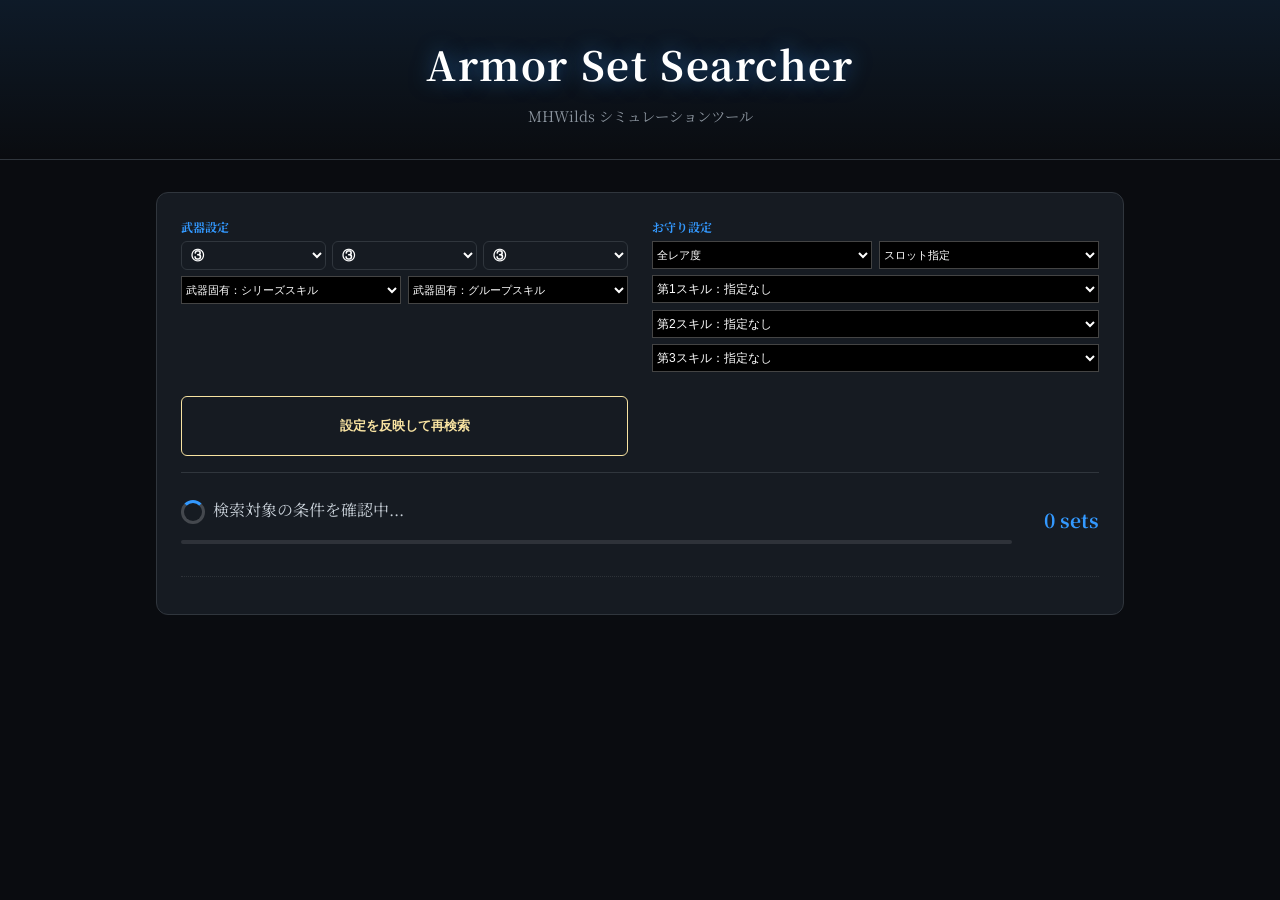
==== asst.html @ 62e62c0d "スクリール設定済" ====
<!DOCTYPE html>
<html lang="ja">
<head>
    <meta charset="UTF-8">
    <meta name="viewport" content="width=device-width, initial-scale=1.0">
    <title>防具セット検索 (ASST) | MHWilds</title>
    <link rel="preconnect" href="https://fonts.googleapis.com">
    <link rel="preconnect" href="https://fonts.gstatic.com" crossorigin>
    <link href="https://fonts.googleapis.com/css2?family=Outfit:wght@300;400;600;700&family=Noto+Serif+JP:wght@400;700&display=swap" rel="stylesheet">
    <style>
        :root {
            --color-bg: #0a0c10;
            --color-surface: #161b22;
            --color-border: #30363d;
            --color-primary: #3399ff;
            --color-secondary: #0066cc;
            --color-text: #c9d1d9;
            --color-text-muted: #8b949e;
            --color-accent: #f8e3a1; /* Gold for premium feel */
            --font-main: 'Outfit', sans-serif;
            --font-serif: 'Noto Serif JP', serif;
        }

        * {
            box-sizing: border-box;
            margin: 0;
            padding: 0;
        }

        body {
            background-color: var(--color-bg);
            color: var(--color-text);
            font-family: var(--font-serif);
            line-height: 1.6;
            overflow-x: hidden;
            font-variant-numeric: tabular-nums;
        }

        header {
            padding: 2rem;
            text-align: center;
            background: linear-gradient(180deg, rgba(51, 153, 255, 0.1) 0%, transparent 100%);
            border-bottom: 1px solid var(--color-border);
        }

        h1 {
            font-family: var(--font-serif);
            font-size: 2.5rem;
            letter-spacing: 0.1rem;
            color: #fff;
            text-shadow: 0 0 20px rgba(51, 153, 255, 0.5);
        }

        .container {
            max-width: 1000px;
            margin: 2rem auto;
            padding: 0 1rem;
        }

        .search-status {
            background: var(--color-surface);
            padding: 1.5rem;
            border-radius: 12px;
            border: 1px solid var(--color-border);
            margin-bottom: 2rem;
            display: flex;
            justify-content: space-between;
            align-items: center;
        }

        .status-info {
            flex: 1;
        }

        .progress-bar-container {
            width: 100%;
            height: 4px;
            background: rgba(255, 255, 255, 0.1);
            border-radius: 2px;
            margin-top: 1rem;
            overflow: hidden;
        }

        #progress-bar {
            width: 0%;
            height: 100%;
            background: var(--color-primary);
            transition: width 0.3s ease;
        }

        .results-grid {
            display: grid;
            gap: 1.5rem;
        }

        .result-card {
            background: var(--color-surface);
            border: 1px solid var(--color-border);
            border-radius: 12px;
            overflow: hidden;
            transition: transform 0.2s ease, box-shadow 0.2s ease;
        }

        .result-card:hover {
            transform: translateY(-4px);
            box-shadow: 0 10px 30px rgba(0, 0, 0, 0.5);
            border-color: var(--color-primary);
        }

        .result-header {
            padding: 1rem 1.5rem;
            background: rgba(51, 153, 255, 0.1);
            border-bottom: 1px solid var(--color-border);
            display: flex;
            justify-content: space-between;
            align-items: center;
        }

        .defense-info {
            font-size: 0.8rem;
            color: var(--color-text-muted);
        }

        .result-body {
            padding: 1.5rem;
            display: grid;
            grid-template-columns: 1fr 1fr;
            gap: 1.5rem;
        }

        @media (max-width: 768px) {
            .result-body {
                grid-template-columns: 1fr;
            }
        }

        .armor-list {
            list-style: none;
        }

        .armor-item {
            display: flex;
            justify-content: space-between;
            margin-bottom: 0.5rem;
            font-size: 0.9rem;
        }

        .armor-part {
            color: var(--color-primary);
            font-weight: 600;
            width: 60px;
        }

        .armor-name {
            flex: 1;
            color: #fff;
        }

        .decoration-list {
            font-size: 0.8rem;
            color: var(--color-text-muted);
            margin-top: 0.2rem;
            padding-left: 60px;
        }

        .skill-summary {
            background: rgba(0, 0, 0, 0.2);
            padding: 1rem;
            border-radius: 8px;
        }

        .skill-item {
            display: flex;
            justify-content: space-between;
            margin-bottom: 0.3rem;
            font-size: 0.85rem;
        }

        .skill-name {
            color: var(--color-text);
        }

        .skill-level {
            color: var(--color-accent);
            font-weight: bold;
        }

        .btn {
            background: var(--color-secondary);
            color: #fff;
            border: none;
            padding: 0.6rem 1.2rem;
            border-radius: 6px;
            font-weight: bold;
            cursor: pointer;
            transition: background 0.2s;
        }

        .btn:hover {
            background: var(--color-primary);
        }

        .loader {
            width: 24px;
            height: 24px;
            border: 3px solid rgba(255, 255, 255, 0.2);
            border-top: 3px solid var(--color-primary);
            border-radius: 50%;
            animation: spin 1s linear infinite;
            display: inline-block;
            vertical-align: middle;
            margin-right: 0.5rem;
        }

        @keyframes spin {
            0% { transform: rotate(0deg); }
            100% { transform: rotate(360deg); }
        }

        .deco-label {
            background: rgba(255, 255, 255, 0.05);
            border: 1px solid rgba(255, 255, 255, 0.1);
            color: var(--color-accent);
            padding: 1px 6px;
            border-radius: 3px;
            font-size: 0.75rem;
            margin-right: 0.3rem;
            display: inline-block;
            margin-top: 0.1rem;
        }

        .empty-state {
            text-align: center;
            padding: 4rem;
            color: var(--color-text-muted);
        }
    </style>
</head>
<body>
    <header>
        <h1>Armor Set Searcher</h1>
        <p style="color: var(--color-text-muted); font-size: 0.9rem; margin-top: 0.5rem;">MHWilds シミュレーションツール</p>
    </header>

    <div class="container">
        <div class="search-status" style="flex-direction: column; align-items: stretch; gap: 1rem;">
            <div style="display: grid; grid-template-columns: repeat(auto-fit, minmax(300px, 1fr)); gap: 1.5rem; margin-bottom: 0.5rem; padding-bottom: 1rem; border-bottom: 1px solid var(--color-border);">
                <!-- Weapon Settings -->
                <div class="input-group">
                    <label style="font-size: 0.75rem; color: var(--color-primary); font-weight: bold; margin-bottom: 0.3rem; display: block;">武器設定</label>
                    <div style="display: flex; flex-direction: column; gap: 0.4rem;">
                        <div style="display: flex; gap: 0.4rem;">
                            <select id="weapon-slot-1" class="btn" style="flex: 1; padding: 0.3rem; font-size: 0.8rem; background: var(--color-surface); border: 1px solid var(--color-border);"><option value="0">なし</option><option value="1">①</option><option value="2">②</option><option value="3" selected>③</option><option value="4">④</option></select>
                            <select id="weapon-slot-2" class="btn" style="flex: 1; padding: 0.3rem; font-size: 0.8rem; background: var(--color-surface); border: 1px solid var(--color-border);"><option value="0">なし</option><option value="1">①</option><option value="2">②</option><option value="3" selected>③</option><option value="4">④</option></select>
                            <select id="weapon-slot-3" class="btn" style="flex: 1; padding: 0.3rem; font-size: 0.8rem; background: var(--color-surface); border: 1px solid var(--color-border);"><option value="0">なし</option><option value="1">①</option><option value="2">②</option><option value="3" selected>③</option><option value="4">④</option></select>
                        </div>
                        <div style="display: flex; gap: 0.4rem;">
                            <select id="weapon-ss" style="flex: 1; height: 28px; background: #000; color: #fff; border: 1px solid #444; font-size: 0.7rem;"><option value="">武器固有：シリーズスキル</option></select>
                            <select id="weapon-gs" style="flex: 1; height: 28px; background: #000; color: #fff; border: 1px solid #444; font-size: 0.7rem;"><option value="">武器固有：グループスキル</option></select>
                        </div>
                    </div>
                </div>
                <!-- Talisman Settings -->
                <div class="input-group">
                    <label style="font-size: 0.75rem; color: var(--color-primary); font-weight: bold; margin-bottom: 0.3rem; display: block;">お守り設定</label>
                    <div style="display: flex; flex-direction: column; gap: 0.4rem;">
                        <div style="display: flex; gap: 0.4rem;">
                            <select id="talisman-rare" style="flex: 1; height: 28px; background: #000; color: #fff; border: 1px solid #444; font-size: 0.7rem;">
                                <option value="any">全レア度</option>
                                <option value="5">RARE 5</option>
                                <option value="6">RARE 6</option>
                                <option value="7">RARE 7</option>
                                <option value="8">RARE 8</option>
                            </select>
                            <select id="talisman-slot-select" style="flex: 1; height: 28px; background: #000; color: #fff; border: 1px solid #444; font-size: 0.7rem;">
                                <option value="any">スロット指定</option>
                            </select>
                        </div>
                        <select id="talisman-skill-1" style="width: 100%; height: 28px; background: #000; color: #fff; border: 1px solid #444; font-size: 0.75rem;"><option value="any">第1スキル：指定なし</option></select>
                        <select id="talisman-skill-2" style="width: 100%; height: 28px; background: #000; color: #fff; border: 1px solid #444; font-size: 0.75rem;"><option value="any">第2スキル：指定なし</option></select>
                        <select id="talisman-skill-3" style="width: 100%; height: 28px; background: #000; color: #fff; border: 1px solid #444; font-size: 0.75rem;"><option value="any">第3スキル：指定なし</option></select>
                    </div>
                </div>
                <div style="display: flex; align-items: flex-end;">
                    <button id="btn-re-search" class="btn" style="width: 100%; height: 60px; border: 1px solid var(--color-accent); color: var(--color-accent); background: transparent;">設定を反映して再検索</button>
                </div>
            </div>

            <div style="display: flex; justify-content: space-between; align-items: center;">
                <div class="status-info">
                    <div id="status-text"><span class="loader"></span>検索対象の条件を確認中...</div>
                    <div class="progress-bar-container">
                        <div id="progress-bar"></div>
                    </div>
                </div>
                <div id="result-count" style="margin-left: 2rem; font-weight: bold; font-size: 1.2rem; color: var(--color-primary);">
                    0 sets
                </div>
            </div>
            <div id="target-summary" style="margin-top: 1rem; border-top: 1px dotted rgba(255,255,255,0.1); padding-top: 0.8rem; display: flex; flex-wrap: wrap;">
                <!-- スキル一覧がここに表示されます -->
            </div>
        </div>

        <div id="results-container" class="results-grid">
            <!-- 結果がここに動的に生成されます -->
        </div>

        <div id="empty-message" class="empty-state" style="display: none;">
            <p>指定されたスキル構成を満たす組み合わせは見つかりませんでした。</p>
            <p style="font-size: 0.8rem; margin-top: 1rem;">スキルのレベルを下げるか、お守りの条件を緩和して再検索してください。</p>
        </div>
    </div>

    <script type="module" src="js/asst.js"></script>
</body>
</html>
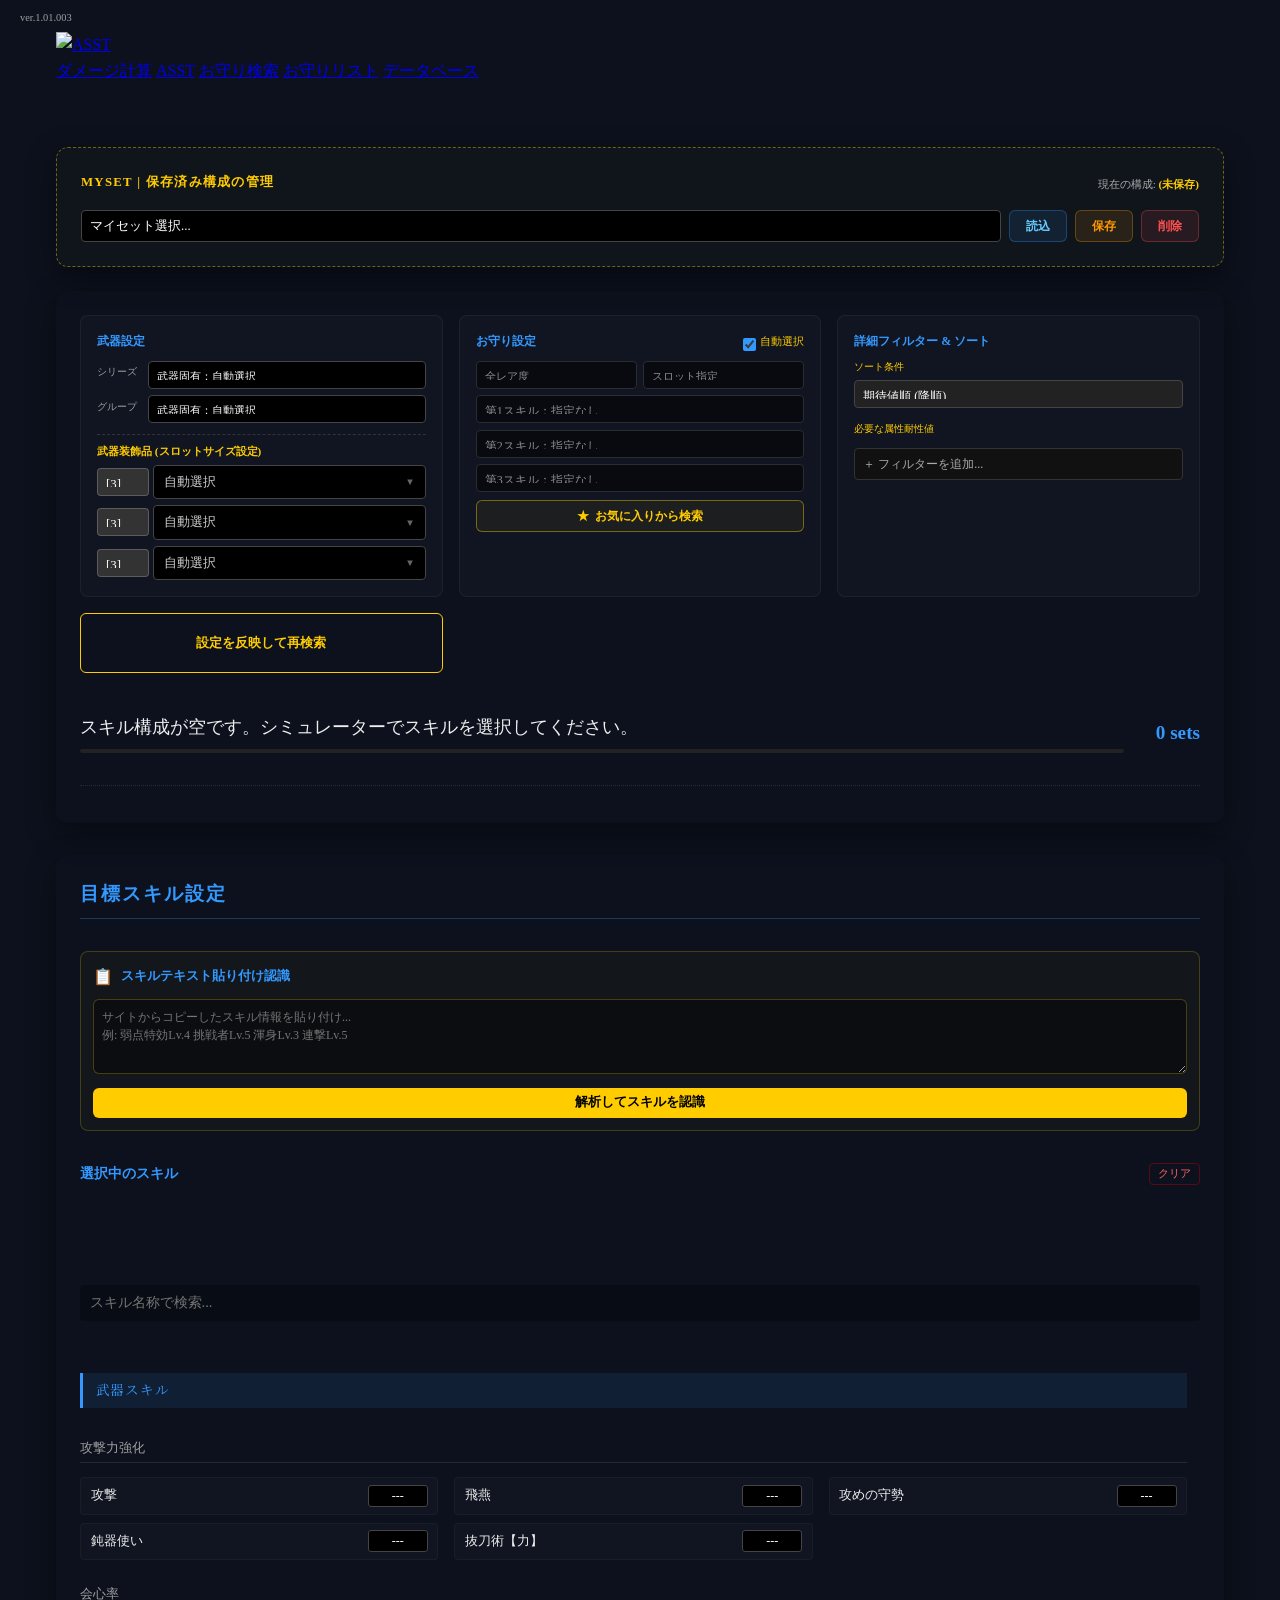
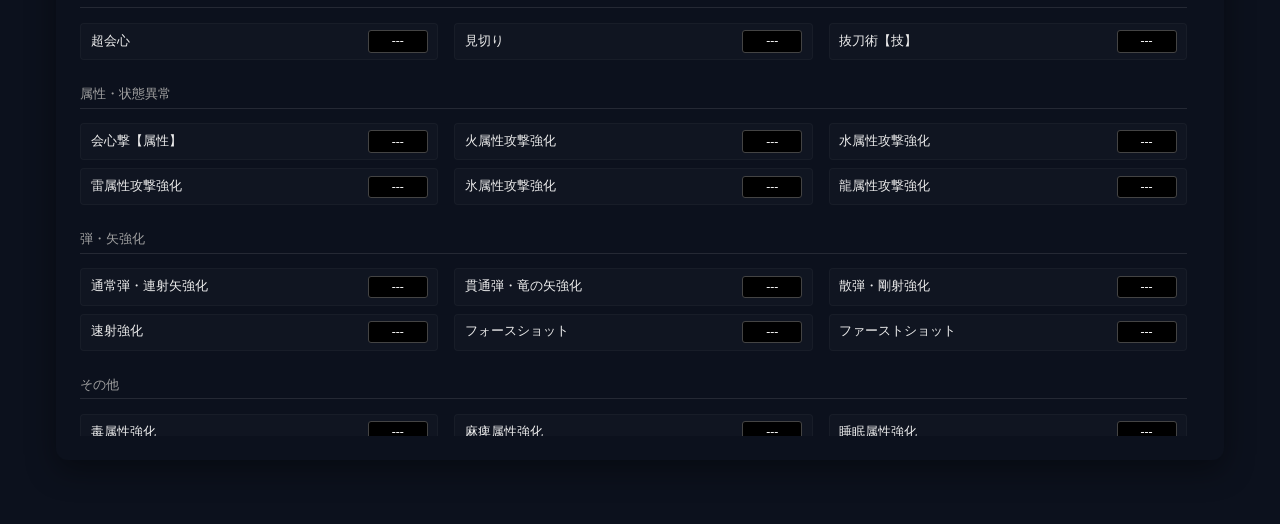
==== commit 835cfc8d: "修正" ====
--- a/asst.html
+++ b/asst.html
@@ -1,60 +1,55 @@
 <!DOCTYPE html>
 <html lang="ja">
+
 <head>
     <meta charset="UTF-8">
     <meta name="viewport" content="width=device-width, initial-scale=1.0">
-    <title>防具セット検索 (ASST) | MHWilds</title>
-    <link rel="preconnect" href="https://fonts.googleapis.com">
-    <link rel="preconnect" href="https://fonts.gstatic.com" crossorigin>
-    <link href="https://fonts.googleapis.com/css2?family=Outfit:wght@300;400;600;700&family=Noto+Serif+JP:wght@400;700&display=swap" rel="stylesheet">
+    <title>ASST | MHWilds Simulation Tool</title>
+    <link rel="icon" href="icon/title.png" type="image/png">
+    <link rel="stylesheet" href="css/style.css">
+    <link rel="stylesheet" href="css/results.css">
     <style>
         :root {
-            --color-bg: #0a0c10;
-            --color-surface: #161b22;
-            --color-border: #30363d;
+            --bg-color: #0c111d;
+            --panel-bg: #141a26;
+            --accent-color: #ffcc00;
+            --text-color: #eee;
+            --text-muted: #aaa;
+            --border-color: #2a3448;
+            --highlight-bg: #1e2636;
+            --skill-lv-color: #ffcc00;
+            --weapon-color: #66ccff;
+            --color-series: #ff9900;
+            --color-group: #00cc88;
+            --font-main: 'Outfit', sans-serif;
+            --font-serif: 'Times New Roman', "MS Mincho", serif;
+
+            /* Legacy vars for compatibility if any */
             --color-primary: #3399ff;
-            --color-secondary: #0066cc;
-            --color-text: #c9d1d9;
-            --color-text-muted: #8b949e;
-            --color-accent: #f8e3a1; /* Gold for premium feel */
-            --font-main: 'Outfit', sans-serif;
-            --font-serif: 'Noto Serif JP', serif;
-        }
+            --color-accent: #ffcc00;
+        }
+
 
         * {
-            box-sizing: border-box;
             margin: 0;
             padding: 0;
+            box-sizing: border-box;
+            font-family: var(--font-serif);
         }
 
         body {
-            background-color: var(--color-bg);
-            color: var(--color-text);
-            font-family: var(--font-serif);
+            background-color: var(--bg-color);
+            color: var(--text-color);
+            font-family: var(--font-main);
             line-height: 1.6;
-            overflow-x: hidden;
-            font-variant-numeric: tabular-nums;
-        }
-
-        header {
-            padding: 2rem;
-            text-align: center;
-            background: linear-gradient(180deg, rgba(51, 153, 255, 0.1) 0%, transparent 100%);
-            border-bottom: 1px solid var(--color-border);
-        }
-
-        h1 {
-            font-family: var(--font-serif);
-            font-size: 2.5rem;
-            letter-spacing: 0.1rem;
-            color: #fff;
-            text-shadow: 0 0 20px rgba(51, 153, 255, 0.5);
-        }
+            -webkit-font-smoothing: antialiased;
+        }
+
 
         .container {
-            max-width: 1000px;
-            margin: 2rem auto;
-            padding: 0 1rem;
+            max-width: 1200px;
+            margin: 0 auto;
+            padding: 2rem 1rem;
         }
 
         .search-status {
@@ -64,20 +59,28 @@
             border: 1px solid var(--color-border);
             margin-bottom: 2rem;
             display: flex;
+            align-items: center;
             justify-content: space-between;
-            align-items: center;
+            box-shadow: 0 10px 30px rgba(0, 0, 0, 0.4);
         }
 
         .status-info {
+            display: flex;
+            flex-direction: column;
+            gap: 0.5rem;
             flex: 1;
+        }
+
+        #status-text {
+            font-size: 1.1rem;
+            font-weight: 500;
         }
 
         .progress-bar-container {
             width: 100%;
             height: 4px;
-            background: rgba(255, 255, 255, 0.1);
+            background: #222;
             border-radius: 2px;
-            margin-top: 1rem;
             overflow: hidden;
         }
 
@@ -86,103 +89,52 @@
             height: 100%;
             background: var(--color-primary);
             transition: width 0.3s ease;
-        }
-
-        .results-grid {
-            display: grid;
-            gap: 1.5rem;
-        }
-
-        .result-card {
-            background: var(--color-surface);
-            border: 1px solid var(--color-border);
-            border-radius: 12px;
-            overflow: hidden;
-            transition: transform 0.2s ease, box-shadow 0.2s ease;
-        }
-
-        .result-card:hover {
-            transform: translateY(-4px);
-            box-shadow: 0 10px 30px rgba(0, 0, 0, 0.5);
-            border-color: var(--color-primary);
-        }
-
-        .result-header {
-            padding: 1rem 1.5rem;
-            background: rgba(51, 153, 255, 0.1);
-            border-bottom: 1px solid var(--color-border);
-            display: flex;
-            justify-content: space-between;
+            box-shadow: 0 0 10px var(--color-primary);
+        }
+
+        .input-group {
+            background: rgba(255, 255, 255, 0.02);
+            padding: 1rem;
+            border-radius: 8px;
+            border: 1px solid rgba(255, 255, 255, 0.05);
+        }
+
+        .slots-stack {
+            display: flex;
+            flex-direction: column;
+            gap: 4px;
+            margin-top: 6px;
+        }
+        .slots-stack .slots-row {
+            display: flex;
             align-items: center;
-        }
-
-        .defense-info {
+            gap: 8px;
+        }
+
+        .stat-val {
+            font-weight: bold;
+            color: #fff;
+            font-variant-numeric: tabular-nums;
+        }
+
+
+        .target-skill-badge {
+            background: rgba(51, 153, 255, 0.15);
+            border: 1px solid rgba(51, 153, 255, 0.3);
+            padding: 2px 8px;
+            border-radius: 4px;
             font-size: 0.8rem;
-            color: var(--color-text-muted);
-        }
-
-        .result-body {
-            padding: 1.5rem;
-            display: grid;
-            grid-template-columns: 1fr 1fr;
-            gap: 1.5rem;
-        }
-
-        @media (max-width: 768px) {
-            .result-body {
-                grid-template-columns: 1fr;
-            }
-        }
-
-        .armor-list {
-            list-style: none;
-        }
-
-        .armor-item {
-            display: flex;
-            justify-content: space-between;
-            margin-bottom: 0.5rem;
-            font-size: 0.9rem;
-        }
-
-        .armor-part {
-            color: var(--color-primary);
-            font-weight: 600;
-            width: 60px;
-        }
-
-        .armor-name {
-            flex: 1;
-            color: #fff;
-        }
-
-        .decoration-list {
-            font-size: 0.8rem;
-            color: var(--color-text-muted);
-            margin-top: 0.2rem;
-            padding-left: 60px;
-        }
-
-        .skill-summary {
+            color: #fff;
+            margin-right: 0.5rem;
+            display: inline-block;
+            margin-bottom: 0.3rem;
+            font-variant-numeric: tabular-nums;
+        }
+
+        .skill-summary-card {
             background: rgba(0, 0, 0, 0.2);
             padding: 1rem;
             border-radius: 8px;
-        }
-
-        .skill-item {
-            display: flex;
-            justify-content: space-between;
-            margin-bottom: 0.3rem;
-            font-size: 0.85rem;
-        }
-
-        .skill-name {
-            color: var(--color-text);
-        }
-
-        .skill-level {
-            color: var(--color-accent);
-            font-weight: bold;
         }
 
         .btn {
@@ -213,8 +165,13 @@
         }
 
         @keyframes spin {
-            0% { transform: rotate(0deg); }
-            100% { transform: rotate(360deg); }
+            0% {
+                transform: rotate(0deg);
+            }
+
+            100% {
+                transform: rotate(360deg);
+            }
         }
 
         .deco-label {
@@ -234,55 +191,435 @@
             padding: 4rem;
             color: var(--color-text-muted);
         }
+
+        /* Skill Selection Panel Styles from index.html */
+        .skills-panel {
+            background: var(--color-surface);
+            padding: 1.5rem;
+            border-radius: 12px;
+            border: 1px solid var(--color-border);
+            margin-bottom: 2rem;
+            box-shadow: 0 10px 30px rgba(0, 0, 0, 0.4);
+        }
+
+        .panel-title {
+            font-size: 1.2rem;
+            color: var(--color-primary);
+            border-bottom: 1px solid rgba(51, 153, 255, 0.3);
+            padding-bottom: 0.5rem;
+            margin-bottom: 1rem;
+            font-family: var(--font-serif);
+            letter-spacing: 0.1em;
+            text-transform: uppercase;
+        }
+
+        #skills-selection-list {
+            display: grid;
+            grid-template-columns: repeat(auto-fill, minmax(280px, 1fr));
+            gap: 0.5rem 1rem;
+            max-height: 75vh;
+            overflow-y: auto;
+            padding-right: 0.8rem;
+            scrollbar-width: thin;
+            scrollbar-color: var(--color-primary) transparent;
+        }
+
+        #skills-selection-list::-webkit-scrollbar {
+            width: 6px;
+        }
+
+        #skills-selection-list::-webkit-scrollbar-thumb {
+            background: var(--color-primary);
+            border-radius: 10px;
+        }
+
+        .skill-category-title {
+            grid-column: 1 / -1;
+            font-size: 0.85rem;
+            color: var(--color-primary);
+            background: rgba(51, 153, 255, 0.1);
+            padding: 0.4rem 0.8rem;
+            margin: 0.8rem 0 0.4rem 0;
+            border-left: 3px solid var(--color-primary);
+            text-transform: uppercase;
+            letter-spacing: 0.05em;
+        }
+
+        .skill-subcategory-title {
+            grid-column: 1 / -1;
+            font-size: 0.8rem;
+            color: var(--color-text-muted);
+            margin: 1rem 0 0.4rem 0;
+            padding-bottom: 0.2rem;
+            border-bottom: 1px solid rgba(255, 255, 255, 0.1);
+        }
+
+        .skill-selector-row {
+            display: grid;
+            grid-template-columns: 1fr 60px;
+            align-items: center;
+            gap: 0.5rem;
+            background: rgba(255, 255, 255, 0.02);
+            padding: 0.4rem 0.6rem;
+            border-radius: 4px;
+            border: 1px solid rgba(255, 255, 255, 0.03);
+            transition: all 0.2s;
+        }
+
+        .skill-selector-row:hover {
+            background: rgba(255, 255, 255, 0.05);
+            border-color: rgba(255, 255, 255, 0.1);
+        }
+
+        .skill-selector-row.selected {
+            background: rgba(51, 153, 255, 0.1);
+            border-color: rgba(51, 153, 255, 0.4);
+        }
+
+        .skill-selector-row.selected .skill-name {
+            color: var(--color-primary);
+            font-weight: bold;
+        }
+
+        .skill-name {
+            font-weight: 500;
+            font-size: 0.8rem;
+            line-height: 1.2;
+            white-space: nowrap;
+            overflow: hidden;
+            text-overflow: ellipsis;
+        }
+
+        .skill-selector-row select {
+            padding: 0.2rem;
+            font-size: 0.75rem;
+            background: #000;
+            color: #fff;
+            border: 1px solid #444;
+            border-radius: 3px;
+            outline: none;
+        }
+
+        .skill-search-container {
+            margin-bottom: 1rem;
+            background: var(--color-surface);
+            padding: 0.5rem 0;
+        }
+
+        #skill-search-input {
+            width: 100%;
+            padding: 0.6rem;
+            background: rgba(0, 0, 0, 0.3);
+            border: 1px solid var(--color-border);
+            color: #fff;
+            border-radius: 4px;
+            font-size: 0.9rem;
+            outline: none;
+        }
+
+        #active-skills-list {
+            display: flex;
+            flex-wrap: wrap;
+            gap: 0.4rem;
+            margin-bottom: 1rem;
+            min-height: 20px;
+        }
+
+        .active-skill-badge {
+            background: rgba(51, 153, 255, 0.15);
+            border: 1px solid rgba(51, 153, 255, 0.4);
+            color: #fff;
+            padding: 2px 8px;
+            border-radius: 4px;
+            font-size: 0.75rem;
+            display: flex;
+            align-items: center;
+            gap: 4px;
+        }
+
+        @media (max-width: 1000px) {
+            .settings-grid {
+                grid-template-columns: 1fr !important;
+                gap: 1.5rem !important;
+            }
+        }
+
+        /* 武器装飾品ピッカー追加スタイル */
+        #deco-picker-overlay {
+            display: none;
+            position: fixed;
+            top: 0; left: 0; width: 100%; height: 100%;
+            background: rgba(0, 0, 0, 0.8);
+            backdrop-filter: blur(4px);
+            z-index: 1000;
+        }
+        #deco-picker-modal {
+            display: none;
+            position: fixed;
+            top: 50%; left: 50%;
+            transform: translate(-50%, -50%);
+            width: 90%; max-width: 500px;
+            max-height: 80vh;
+            background: var(--panel-bg);
+            border: 1px solid var(--accent-color);
+            border-radius: 8px;
+            flex-direction: column;
+            z-index: 1001;
+            box-shadow: 0 0 50px rgba(0,0,0,0.8);
+        }
+        #deco-picker-header {
+            padding: 15px;
+            border-bottom: 1px solid var(--border-color);
+        }
+        #deco-picker-search {
+            width: 100%;
+            margin-top: 10px;
+            padding: 8px;
+            background: #000;
+            border: 1px solid #444;
+            color: #fff;
+            border-radius: 4px;
+        }
+        #deco-picker-list {
+            flex: 1;
+            overflow-y: auto;
+            padding: 10px;
+            display: grid;
+            grid-template-columns: 1fr;
+            gap: 5px;
+        }
+        .deco-pick-item {
+            padding: 10px;
+            background: rgba(255,255,255,0.03);
+            border: 1px solid rgba(255,255,255,0.05);
+            border-radius: 4px;
+            cursor: pointer;
+            font-size: 0.9rem;
+            transition: all 0.2s;
+        }
+        .deco-pick-item:hover {
+            background: rgba(255, 204, 0, 0.1);
+            border-color: var(--accent-color);
+        }
+        .deco-pick-item.none {
+            color: #ff6666;
+            text-align: center;
+            border-style: dashed;
+        }
+
+        .weapon-deco-picker {
+            padding: 6px 10px;
+            background: #000;
+            border: 1px solid #444;
+            border-radius: 4px;
+            cursor: pointer;
+            font-size: 0.8rem;
+            color: #ccc;
+            display: flex;
+            justify-content: space-between;
+            align-items: center;
+        }
+        .weapon-deco-picker:hover {
+            border-color: var(--accent-color);
+            color: #fff;
+        }
+        .weapon-deco-picker::after {
+            content: '▼';
+            font-size: 0.6rem;
+            opacity: 0.5;
+        }
+
+        .slots-stack {
+            display: flex;
+            flex-direction: column;
+            gap: 4px;
+            margin-top: 6px;
+        }
+        .slots-stack .slots-row {
+            display: flex;
+            align-items: center;
+            gap: 8px;
+        }
     </style>
 </head>
+
 <body>
-    <header>
-        <h1>Armor Set Searcher</h1>
-        <p style="color: var(--color-text-muted); font-size: 0.9rem; margin-top: 0.5rem;">MHWilds シミュレーションツール</p>
+    <header class="site-header">
+        <div
+            style="position: absolute; top: 10px; left: 20px; font-size: 0.65rem; color: var(--color-text-muted); pointer-events: none; z-index: 100;">
+            ver.1.01.003</div>
+        <nav class="site-nav container">
+            <a href="index.html" class="logo-link">
+                <img src="icon/title.png" alt="ASST" class="site-logo">
+            </a>
+            <div class="nav-links">
+                <a href="index.html" class="nav-link">ダメージ計算</a>
+                <a href="asst.html" class="nav-link active">ASST</a>
+                <a href="damage_talisman.html" class="nav-link">お守り検索</a>
+                <a href="talisman.html" class="nav-link">お守りリスト</a>
+                <a href="database.html" class="nav-link">データベース</a>
+            </div>
+        </nav>
     </header>
 
     <div class="container">
+        <!-- MySet Management Section (Shared with Calculator) -->
+        <div class="search-status" style="flex-direction: column; align-items: stretch; gap: 0.8rem; border: 1px dashed rgba(255, 215, 0, 0.4); background: rgba(255, 215, 0, 0.02); margin-bottom: 1.5rem;">
+            <div style="display: flex; justify-content: space-between; align-items: center;">
+                <label style="font-size: 0.8rem; color: var(--accent-color); font-weight: bold; font-family: var(--font-serif); letter-spacing: 0.1em; text-transform: uppercase;">MySet | 保存済み構成の管理</label>
+                <div style="font-size: 0.7rem; color: var(--text-muted);">
+                    現在の構成: <span id="current-myset-display" style="color: var(--accent-color); font-weight: bold;">(未保存)</span>
+                </div>
+            </div>
+            <div style="display: flex; gap: 0.5rem; align-items: center;">
+                <select id="myset-list" style="flex: 1; height: 32px; background: #000; color: #fff; border: 1px solid #444; font-size: 0.8rem; outline: none; border-radius: 4px;">
+                    <option value="">マイセット選択...</option>
+                </select>
+                <button id="btn-load-myset" class="btn" style="height: 32px; font-size: 0.75rem; padding: 0 1rem; background: rgba(51, 153, 255, 0.1); border: 1px solid rgba(51, 153, 255, 0.3); color: #66ccff;">読込</button>
+                <button id="btn-save-myset" class="btn" style="height: 32px; font-size: 0.75rem; padding: 0 1rem; background: rgba(255, 153, 0, 0.1); border: 1px solid rgba(255, 153, 0, 0.3); color: #ff9900;">保存</button>
+                <button id="btn-delete-myset" class="btn" style="height: 32px; font-size: 0.75rem; padding: 0 1rem; background: rgba(255, 80, 80, 0.1); border: 1px solid rgba(255, 80, 80, 0.3); color: #ff5050;">削除</button>
+            </div>
+        </div>
+
         <div class="search-status" style="flex-direction: column; align-items: stretch; gap: 1rem;">
-            <div style="display: grid; grid-template-columns: repeat(auto-fit, minmax(300px, 1fr)); gap: 1.5rem; margin-bottom: 0.5rem; padding-bottom: 1rem; border-bottom: 1px solid var(--color-border);">
+            <div class="settings-grid"
+                style="display: grid; grid-template-columns: repeat(3, 1fr); gap: 1rem; margin-bottom: 0.5rem; padding-bottom: 1rem; border-bottom: 1px solid var(--color-border);">
                 <!-- Weapon Settings -->
                 <div class="input-group">
-                    <label style="font-size: 0.75rem; color: var(--color-primary); font-weight: bold; margin-bottom: 0.3rem; display: block;">武器設定</label>
+                    <div
+                        style="display: flex; justify-content: space-between; align-items: center; margin-bottom: 0.3rem;">
+                        <label style="font-size: 0.75rem; color: var(--color-primary); font-weight: bold;">武器設定</label>
+                    </div>
                     <div style="display: flex; flex-direction: column; gap: 0.4rem;">
-                        <div style="display: flex; gap: 0.4rem;">
-                            <select id="weapon-slot-1" class="btn" style="flex: 1; padding: 0.3rem; font-size: 0.8rem; background: var(--color-surface); border: 1px solid var(--color-border);"><option value="0">なし</option><option value="1">①</option><option value="2">②</option><option value="3" selected>③</option><option value="4">④</option></select>
-                            <select id="weapon-slot-2" class="btn" style="flex: 1; padding: 0.3rem; font-size: 0.8rem; background: var(--color-surface); border: 1px solid var(--color-border);"><option value="0">なし</option><option value="1">①</option><option value="2">②</option><option value="3" selected>③</option><option value="4">④</option></select>
-                            <select id="weapon-slot-3" class="btn" style="flex: 1; padding: 0.3rem; font-size: 0.8rem; background: var(--color-surface); border: 1px solid var(--color-border);"><option value="0">なし</option><option value="1">①</option><option value="2">②</option><option value="3" selected>③</option><option value="4">④</option></select>
+                        <div style="display: flex; gap: 0.4rem; align-items: center;">
+                            <label style="font-size: 0.65rem; color: var(--color-text-muted); width: 45px;">シリーズ</label>
+                            <select id="weapon-ss"
+                                style="flex: 1; height: 28px; background: #000; color: #fff; border: 1px solid #444; font-size: 0.7rem;">
+                                <option value="">自動選択</option>
+                            </select>
                         </div>
-                        <div style="display: flex; gap: 0.4rem;">
-                            <select id="weapon-ss" style="flex: 1; height: 28px; background: #000; color: #fff; border: 1px solid #444; font-size: 0.7rem;"><option value="">武器固有：シリーズスキル</option></select>
-                            <select id="weapon-gs" style="flex: 1; height: 28px; background: #000; color: #fff; border: 1px solid #444; font-size: 0.7rem;"><option value="">武器固有：グループスキル</option></select>
+                        <div style="display: flex; gap: 0.4rem; align-items: center;">
+                            <label style="font-size: 0.65rem; color: var(--color-text-muted); width: 45px;">グループ</label>
+                            <select id="weapon-gs"
+                                style="flex: 1; height: 28px; background: #000; color: #fff; border: 1px solid #444; font-size: 0.7rem;">
+                                <option value="">自動選択</option>
+                            </select>
                         </div>
-                    </div>
-                </div>
+                        <div style="margin-top: 4px; border-top: 1px dashed #333; padding-top: 8px;">
+                            <label style="font-size: 0.7rem; color: var(--color-accent); font-weight: bold; display: block; margin-bottom: 4px;">武器装飾品 (スロットサイズ設定)</label>
+                            <div style="display: flex; flex-direction: column; gap: 6px;">
+                                <div style="display: flex; gap: 4px; align-items: center;">
+                                    <select id="wslot-1" class="wslot-size-select" style="width: 52px; height: 28px; font-size: 0.8rem;">
+                                        <option value="3">[3]</option><option value="2">[2]</option><option value="1">[1]</option><option value="0">なし</option>
+                                    </select>
+                                    <div class="weapon-deco-picker" id="wdeco-1" style="flex: 1;">自動選択</div>
+                                </div>
+                                <div style="display: flex; gap: 4px; align-items: center;">
+                                    <select id="wslot-2" class="wslot-size-select" style="width: 52px; height: 28px; font-size: 0.8rem;">
+                                        <option value="3">[3]</option><option value="2">[2]</option><option value="1">[1]</option><option value="0">なし</option>
+                                    </select>
+                                    <div class="weapon-deco-picker" id="wdeco-2" style="flex: 1;">自動選択</div>
+                                </div>
+                                <div style="display: flex; gap: 4px; align-items: center;">
+                                    <select id="wslot-3" class="wslot-size-select" style="width: 52px; height: 28px; font-size: 0.8rem;">
+                                        <option value="3">[3]</option><option value="2">[2]</option><option value="1">[1]</option><option value="0">なし</option>
+                                    </select>
+                                    <div class="weapon-deco-picker" id="wdeco-3" style="flex: 1;">自動選択</div>
+                                </div>
+                            </div>
+                        </div>
+                    </div>
+                </div>
+
                 <!-- Talisman Settings -->
                 <div class="input-group">
-                    <label style="font-size: 0.75rem; color: var(--color-primary); font-weight: bold; margin-bottom: 0.3rem; display: block;">お守り設定</label>
-                    <div style="display: flex; flex-direction: column; gap: 0.4rem;">
+                    <div
+                        style="display: flex; justify-content: space-between; align-items: center; margin-bottom: 0.3rem;">
+                        <label style="font-size: 0.75rem; color: var(--color-primary); font-weight: bold;">お守り設定</label>
+                        <div style="display: flex; align-items: center; gap: 4px;">
+                            <input type="checkbox" id="talisman-auto" checked>
+                            <label for="talisman-auto"
+                                style="font-size: 0.7rem; color: var(--color-accent); cursor: pointer;">自動選択</label>
+                        </div>
+                    </div>
+                    <div id="talisman-selector-ui"
+                        style="display: flex; flex-direction: column; gap: 0.4rem; opacity: 0.5; pointer-events: none;">
                         <div style="display: flex; gap: 0.4rem;">
-                            <select id="talisman-rare" style="flex: 1; height: 28px; background: #000; color: #fff; border: 1px solid #444; font-size: 0.7rem;">
+                            <select id="talisman-rare"
+                                style="flex: 1; height: 28px; background: #000; color: #fff; border: 1px solid #444; font-size: 0.7rem;">
                                 <option value="any">全レア度</option>
                                 <option value="5">RARE 5</option>
                                 <option value="6">RARE 6</option>
                                 <option value="7">RARE 7</option>
                                 <option value="8">RARE 8</option>
                             </select>
-                            <select id="talisman-slot-select" style="flex: 1; height: 28px; background: #000; color: #fff; border: 1px solid #444; font-size: 0.7rem;">
+                            <select id="talisman-slot-select"
+                                style="flex: 1; height: 28px; background: #000; color: #fff; border: 1px solid #444; font-size: 0.7rem;">
                                 <option value="any">スロット指定</option>
                             </select>
                         </div>
-                        <select id="talisman-skill-1" style="width: 100%; height: 28px; background: #000; color: #fff; border: 1px solid #444; font-size: 0.75rem;"><option value="any">第1スキル：指定なし</option></select>
-                        <select id="talisman-skill-2" style="width: 100%; height: 28px; background: #000; color: #fff; border: 1px solid #444; font-size: 0.75rem;"><option value="any">第2スキル：指定なし</option></select>
-                        <select id="talisman-skill-3" style="width: 100%; height: 28px; background: #000; color: #fff; border: 1px solid #444; font-size: 0.75rem;"><option value="any">第3スキル：指定なし</option></select>
+                        <select id="talisman-skill-1"
+                            style="width: 100%; height: 28px; background: #000; color: #fff; border: 1px solid #444; font-size: 0.75rem;">
+                            <option value="any">第1スキル：指定なし</option>
+                        </select>
+                        <select id="talisman-skill-2"
+                            style="width: 100%; height: 28px; background: #000; color: #fff; border: 1px solid #444; font-size: 0.75rem;">
+                            <option value="any">第2スキル：指定なし</option>
+                        </select>
+                        <select id="talisman-skill-3"
+                            style="width: 100%; height: 28px; background: #000; color: #fff; border: 1px solid #444; font-size: 0.75rem;">
+                            <option value="any">第3スキル：指定なし</option>
+                        </select>
+                    </div>
+                    <div style="margin-top: 0.5rem;">
+                        <button id="btn-talisman-fav" class="btn"
+                            style="width: 100%; height: 32px; font-size: 0.75rem; border: 1px solid rgba(255, 215, 0, 0.4); color: #ffcc00; display: flex; align-items: center; justify-content: center; gap: 6px; background: rgba(255, 215, 0, 0.05); transition: all 0.2s;">
+                            <span>★</span> お気に入りから検索
+                        </button>
+                    </div>
+                </div>
+
+                <!-- Combined Filters & Sort -->
+                <div class="input-group">
+                    <label
+                        style="font-size: 0.75rem; color: var(--color-primary); font-weight: bold; margin-bottom: 0.5rem; display: block;">詳細フィルター
+                        & ソート</label>
+                    <div style="margin-bottom: 0.8rem;">
+                        <label
+                            style="font-size: 0.65rem; color: var(--color-accent); display: block; margin-bottom: 4px;">ソート条件</label>
+                        <select id="search-sort-type"
+                            style="width: 100%; height: 28px; background: #222; color: #fff; border: 1px solid #444; font-size: 0.75rem; border-radius: 4px;">
+                            <option value="exp">期待値順 (降順)</option>
+                            <option value="def">防御力順 (降順)</option>
+                            <option value="res0">火耐性順 (降順)</option>
+                            <option value="res1">水耐性順 (降順)</option>
+                            <option value="res2">雷耐性順 (降順)</option>
+                            <option value="res3">氷耐性順 (降順)</option>
+                            <option value="res4">龍耐性順 (降順)</option>
+                        </select>
+                    </div>
+
+                    <div id="res-filter-controls">
+                        <label
+                            style="font-size: 0.65rem; color: var(--color-accent); display: block; margin-bottom: 4px;">必要な属性耐性値</label>
+                        <div id="active-res-filters"
+                            style="display: flex; flex-direction: column; gap: 4px; margin-bottom: 6px;">
+                            <!-- Dynamic filter rows -->
+                        </div>
+                        <select id="add-res-filter"
+                            style="width: 100%; height: 32px; background: #111; color: #aaa; border: 1px solid #333; font-size: 0.75rem; cursor: pointer; padding: 0 8px; vertical-align: middle;">
+                            <option value="">＋ フィルターを追加...</option>
+                            <option value="0">火耐性</option>
+                            <option value="1">水耐性</option>
+                            <option value="2">雷耐性</option>
+                            <option value="3">氷耐性</option>
+                            <option value="4">龍耐性</option>
+                        </select>
                     </div>
                 </div>
                 <div style="display: flex; align-items: flex-end;">
-                    <button id="btn-re-search" class="btn" style="width: 100%; height: 60px; border: 1px solid var(--color-accent); color: var(--color-accent); background: transparent;">設定を反映して再検索</button>
+                    <button id="btn-re-search" class="btn"
+                        style="width: 100%; height: 60px; border: 1px solid var(--color-accent); color: var(--color-accent); background: transparent;">設定を反映して再検索</button>
                 </div>
             </div>
 
@@ -293,14 +630,38 @@
                         <div id="progress-bar"></div>
                     </div>
                 </div>
-                <div id="result-count" style="margin-left: 2rem; font-weight: bold; font-size: 1.2rem; color: var(--color-primary);">
+                <div id="result-count"
+                    style="margin-left: 2rem; font-weight: bold; font-size: 1.2rem; color: var(--color-primary);">
                     0 sets
                 </div>
             </div>
-            <div id="target-summary" style="margin-top: 1rem; border-top: 1px dotted rgba(255,255,255,0.1); padding-top: 0.8rem; display: flex; flex-wrap: wrap;">
+            <div id="target-summary"
+                style="margin-top: 1rem; border-top: 1px dotted rgba(255,255,255,0.1); padding-top: 0.8rem; display: flex; flex-wrap: wrap;">
                 <!-- スキル一覧がここに表示されます -->
             </div>
         </div>
+
+        <!-- Skill Selection Panel -->
+        <section class="skills-panel">
+            <h2 class="panel-title">目標スキル設定</h2>
+
+            <div id="active-skills-container"
+                style="margin-bottom: 1rem; padding-bottom: 1rem; border-bottom: 1px solid var(--color-border);">
+                <div
+                    style="font-size: 0.85rem; font-weight: bold; color: var(--color-primary); margin-bottom: 0.5rem; display: flex; justify-content: space-between;">
+                    <span>選択中のスキル</span>
+                    <button id="btn-clear-skills"
+                        style="background: transparent; border: 1px solid rgba(255,0,0,0.3); color: #ff6666; font-size: 0.7rem; padding: 2px 8px; border-radius: 4px; cursor: pointer;">クリア</button>
+                </div>
+                <div id="active-skills-list"></div>
+            </div>
+
+            <div class="skill-search-container">
+                <input type="text" id="skill-search-input" placeholder="スキル名称で検索...">
+            </div>
+
+            <div id="skills-selection-list"></div>
+        </section>
 
         <div id="results-container" class="results-grid">
             <!-- 結果がここに動的に生成されます -->
@@ -312,6 +673,22 @@
         </div>
     </div>
 
+    <!-- 武器装飾品ピッカー用モーダル -->
+    <div id="deco-picker-overlay"></div>
+    <div id="deco-picker-modal">
+        <div id="deco-picker-header">
+            <div style="font-size: 0.85rem; color: var(--color-primary); font-weight: bold;">装飾品を選択 (スロット[3]以下)</div>
+            <input type="text" id="deco-picker-search" placeholder="スキル名で検索...">
+        </div>
+        <div id="deco-picker-list">
+            <!-- JSで動的に生成 -->
+        </div>
+        <div style="padding: 10px; border-top: 1px solid #333; text-align: right;">
+            <button class="btn" id="deco-picker-close" style="padding: 4px 12px; font-size: 0.7rem;">閉じる</button>
+        </div>
+    </div>
+
     <script type="module" src="js/asst.js"></script>
 </body>
-</html>
+
+</html>
--- a/css/style.css
+++ b/css/style.css
@@ -0,0 +1,448 @@
+/* 
+  Monster Hunter Wilds Design System
+  Theme: Forbidden Lands (Rugged, Earthy, Premium, Dynamic)
+*/
+
+@import url('https://fonts.googleapis.com/css2?family=Marcellus&family=Noto+Serif+JP:wght@400;700&display=swap');
+
+:root {
+  /* Color Palette */
+  --color-bg-dark: #0a0b0d;
+  --color-bg-accent: #1a1c20;
+  --color-primary: #d4af37;
+  /* Metallic Gold */
+  --color-secondary: #c04000;
+  /* Teracotta / Fire */
+  --color-text-main: #e0e0e0;
+  --color-text-muted: #a0a0a0;
+  --color-accent-blue: #4a90e2;
+  /* Lightning/Focus mode */
+
+  /* Gradations */
+  --grad-hero: linear-gradient(180deg, rgba(10, 11, 13, 0) 0%, rgba(10, 11, 13, 1) 100%);
+  --grad-accent: linear-gradient(135deg, var(--color-primary), var(--color-secondary));
+
+  /* Spacing & Layout */
+  --spacing-sm: 0.5rem;
+  --spacing-md: 1rem;
+  --spacing-lg: 2rem;
+  --spacing-xl: 4rem;
+
+  /* Transitions */
+  --transition-fast: 0.2s ease;
+  --transition-slow: 0.5s cubic-bezier(0.4, 0, 0.2, 1);
+}
+
+/* 全ての要素に明朝体と等幅数字を強制適用 */
+*,
+*::before,
+*::after {
+  margin: 0;
+  padding: 0;
+  box-sizing: border-box;
+  font-family: "MS Mincho", "Hiragino Mincho ProN", serif;
+  font-variant-numeric: tabular-nums;
+  font-feature-settings: "tnum";
+}
+
+.tabular-nums {
+  font-variant-numeric: tabular-nums;
+}
+
+body {
+  background-color: var(--color-bg-dark);
+  color: var(--color-text-main);
+  line-height: 1.6;
+}
+
+h1,
+h2,
+h3,
+.font-accent {
+  text-transform: uppercase;
+  letter-spacing: 0.1em;
+}
+
+/* Base Components */
+.section-container {
+  max-width: 1400px;
+  margin: 0 auto;
+  padding: var(--spacing-md);
+}
+
+.calculator-grid {
+  display: grid;
+  grid-template-columns: 350px 1fr 350px;
+  gap: var(--spacing-lg);
+  margin-top: var(--spacing-lg);
+}
+
+@media (max-width: 1024px) {
+  .calculator-grid {
+    grid-template-columns: 1fr;
+  }
+}
+
+.selection-panel,
+.stats-panel,
+.skills-panel {
+  display: flex;
+  flex-direction: column;
+  gap: var(--spacing-md);
+}
+
+.selection-panel,
+.stats-panel {
+  gap: var(--spacing-sm);
+  /* Side panels more compact */
+}
+
+.panel-title {
+  font-size: 1.1rem;
+  color: var(--color-primary);
+  border-bottom: 1px solid rgba(212, 175, 55, 0.3);
+  padding-bottom: 0.3rem;
+  margin-bottom: 0.6rem;
+}
+
+/* Form Elements */
+select,
+input {
+  width: 100%;
+  padding: 0.5rem;
+  background: #333;
+  /* Dark gray background */
+  border: 1px solid rgba(255, 255, 255, 0.2);
+  color: #fff;
+  border-radius: 4px;
+  font-size: 0.85rem;
+  outline: none;
+  appearance: none;
+  /* For custom arrow if needed */
+}
+
+/* Ensure options are visible and clear */
+select option {
+  background-color: #ffffff;
+  color: #000000;
+}
+
+select:focus,
+input:focus {
+  border-color: var(--color-primary);
+}
+
+/* Restore checkbox appearance */
+input[type="checkbox"] {
+  width: auto;
+  padding: 0;
+  appearance: auto;
+  -webkit-appearance: checkbox;
+  accent-color: var(--color-primary);
+  border: none;
+}
+
+label {
+  font-size: 0.8rem;
+  color: var(--color-text-muted);
+  margin-bottom: 0.3rem;
+  display: block;
+}
+
+.stat-row {
+  display: flex;
+  justify-content: space-between;
+  padding: 0.5rem 0;
+  border-bottom: 1px solid rgba(255, 255, 255, 0.05);
+}
+
+.stat-value {
+  font-weight: 600;
+  color: var(--color-primary);
+}
+
+.stat-value.highlight {
+  color: var(--color-accent-blue);
+  font-size: 1.5rem;
+}
+
+#skills-selection-list {
+  display: grid;
+  grid-template-columns: repeat(3, 1fr);
+  gap: 0.5rem 1rem;
+  /* 部分的なスクロールを有効化 */
+  max-height: 65vh;
+  overflow-y: auto;
+  padding-right: 0.8rem;
+  scrollbar-width: thin;
+  scrollbar-color: rgba(212, 175, 55, 0.4) transparent;
+}
+
+#skills-selection-list::-webkit-scrollbar {
+  width: 6px;
+}
+
+#skills-selection-list::-webkit-scrollbar-thumb {
+  background: rgba(212, 175, 55, 0.3);
+  border-radius: 10px;
+}
+
+@media (max-width: 600px) {
+  #skills-selection-list {
+    grid-template-columns: 1fr;
+  }
+}
+
+.skill-category-title {
+  grid-column: 1 / -1;
+  font-size: 0.85rem;
+  color: var(--color-primary);
+  background: rgba(212, 175, 55, 0.1);
+  padding: 0.4rem 0.8rem;
+  margin: 0.8rem 0 0.4rem 0;
+  border-left: 3px solid var(--color-primary);
+  font-family: 'Marcellus', 'Noto Serif JP', serif;
+  text-transform: uppercase;
+  letter-spacing: 0.05em;
+}
+
+.skill-selector-row {
+  display: grid;
+  grid-template-columns: 1fr 50px;
+  align-items: center;
+  gap: 0.5rem;
+  background: rgba(255, 255, 255, 0.02);
+  padding: 0.4rem 0.6rem;
+  border-radius: 4px;
+  border: 1px solid rgba(255, 255, 255, 0.03);
+  transition: var(--transition-fast);
+}
+
+.skill-selector-row:hover {
+  background: rgba(255, 255, 255, 0.05);
+  border-color: rgba(255, 255, 255, 0.1);
+}
+
+.skill-selector-row.selected {
+  background: rgba(255, 215, 0, 0.15);
+  border-color: rgba(212, 175, 55, 0.5);
+  box-shadow: inset 0 0 10px rgba(212, 175, 55, 0.1);
+}
+
+.skill-selector-row.selected .skill-name {
+  color: var(--color-primary);
+  font-weight: bold;
+}
+
+.skill-name {
+  font-weight: 500;
+  font-size: 0.75rem;
+  line-height: 1.2;
+  display: flex;
+  align-items: center;
+  word-break: keep-all;
+  min-width: 8em;
+}
+
+.skill-selector-row select {
+  padding: 0.2rem 0.2rem;
+  font-size: 0.75rem;
+  text-align: center;
+}
+
+.glass-card {
+  background: rgba(255, 255, 255, 0.03);
+  backdrop-filter: blur(10px);
+  border: 1px solid rgba(255, 255, 255, 0.05);
+  border-radius: 12px;
+  padding: var(--spacing-lg);
+  transition: var(--transition-slow);
+}
+
+.glass-card:hover {
+  background: rgba(255, 255, 255, 0.06);
+  border-color: rgba(212, 175, 55, 0.3);
+  transform: translateY(-5px);
+}
+
+/* サイドパネルをスクロールに追従させる（PC版のみ） */
+@media (min-width: 1025px) {
+  .selection-panel,
+  .stats-panel {
+    position: sticky;
+    top: 20px;
+    align-self: start;
+  }
+}
+
+/* スマホ版（1024px以下）では追従を無効化 */
+@media (max-width: 1024px) {
+  .selection-panel,
+  .stats-panel {
+    position: static;
+    max-height: none;
+    overflow-y: visible;
+  }
+}
+
+.btn-primary {
+  display: inline-block;
+  padding: 0.8rem 2rem;
+  background: var(--grad-accent);
+  color: #fff;
+  text-decoration: none;
+  font-weight: 600;
+  border-radius: 4px;
+  transition: var(--transition-fast);
+  text-transform: uppercase;
+  letter-spacing: 0.05em;
+  border: none;
+  cursor: pointer;
+}
+
+.btn-primary:hover {
+  filter: brightness(1.2);
+  transform: scale(1.05);
+  box-shadow: 0 0 20px rgba(212, 175, 55, 0.4);
+}
+
+/* Animations */
+@keyframes fadeIn {
+  from {
+    opacity: 0;
+    transform: translateY(20px);
+  }
+
+  to {
+    opacity: 1;
+    transform: translateY(0);
+  }
+}
+
+.animate-fade-in {
+  animation: fadeIn 1s ease forwards;
+}
+/* Artia Details Accordion */
+details.artia-details {
+  border: 1px solid rgba(212, 175, 55, 0.2);
+  border-radius: 6px;
+  background: rgba(0, 0, 0, 0.15);
+  margin-bottom: 1rem;
+  overflow: hidden;
+}
+
+details.artia-details summary {
+  padding: 0.6rem 0.8rem;
+  cursor: pointer;
+  color: var(--color-primary);
+  font-weight: bold;
+  font-size: 0.85rem;
+  list-style: none;
+  display: flex;
+  justify-content: space-between;
+  align-items: center;
+  background: rgba(212, 175, 55, 0.05);
+  transition: background 0.2s;
+  border-bottom: 1px solid transparent;
+}
+
+details.artia-details summary:hover {
+  background: rgba(212, 175, 55, 0.1);
+}
+
+details.artia-details[open] summary {
+  border-bottom: 1px solid rgba(212, 175, 55, 0.2);
+  background: rgba(212, 175, 55, 0.08);
+}
+
+details.artia-details summary::-webkit-details-marker {
+  display: none;
+}
+
+details.artia-details summary::after {
+  content: '▼';
+  font-size: 0.7rem;
+  transition: transform 0.3s;
+}
+
+details.artia-details[open] summary::after {
+  transform: rotate(180deg);
+}
+
+/* Mobile Tabs Navigation */
+.mobile-tabs {
+  display: none; /* Default hidden */
+  position: sticky;
+  top: 0;
+  z-index: 1000;
+  background: var(--color-bg-dark);
+  border-bottom: 2px solid rgba(212, 175, 55, 0.3);
+  padding: 0.5rem;
+  gap: 0.5rem;
+  backdrop-filter: blur(10px);
+}
+
+.tab-btn {
+  flex: 1;
+  padding: 0.6rem;
+  background: rgba(255, 255, 255, 0.05);
+  border: 1px solid rgba(255, 255, 255, 0.1);
+  color: var(--color-text-muted);
+  border-radius: 4px;
+  font-size: 0.85rem;
+  font-weight: bold;
+  cursor: pointer;
+  transition: var(--transition-fast);
+}
+
+.tab-btn.active {
+  background: var(--color-primary);
+  color: var(--color-bg-dark);
+  border-color: var(--color-primary);
+  box-shadow: 0 0 10px rgba(212, 175, 55, 0.3);
+}
+
+/* Tab Panel visibility */
+@media (max-width: 1024px) {
+  .mobile-tabs {
+    display: flex;
+  }
+  .tab-panel {
+    display: none;
+  }
+  .tab-panel.active {
+    display: flex;
+  }
+  .calculator-grid {
+    gap: 0;
+    margin-top: 1rem;
+  }
+}
+
+/* PC view should always show all panels */
+@media (min-width: 1025px) {
+  .tab-panel {
+    display: flex !important;
+  }
+}
+
+.details-content {
+  padding: 0.8rem;
+  display: flex;
+  flex-direction: column;
+  gap: 0.8rem;
+}
+
+/* Site Logo Styles */
+.site-logo {
+  width: 350px;
+  max-width: 100%;
+  height: auto;
+  object-fit: contain;
+}
+
+@media (max-width: 1024px) {
+  .site-logo {
+    width: 100vw;
+  }
+}
--- a/css/results.css
+++ b/css/results.css
@@ -0,0 +1,159 @@
+/* shared results styles */
+.result-card {
+    background: var(--panel-bg);
+    border: 1px solid var(--border-color);
+    border-radius: 4px;
+    overflow: hidden;
+    box-shadow: 0 20px 50px rgba(0,0,0,0.6);
+    max-width: 1040px;
+    margin: 0 auto;
+}
+
+.result-header {
+    padding: 12px 30px;
+    border-bottom: 2px solid var(--border-color);
+    display: flex;
+    justify-content: space-between;
+    align-items: flex-end;
+    background: transparent;
+}
+
+.set-id-tag {
+    margin: 0;
+    font-size: 1.8rem;
+    color: var(--accent-color);
+    letter-spacing: 3px;
+    text-transform: uppercase;
+    font-family: var(--font-serif);
+}
+
+.defense-info {
+    font-size: 1rem;
+    font-variant-numeric: tabular-nums;
+    color: #ccc;
+    font-family: var(--font-serif);
+}
+
+.result-body {
+    padding: 30px;
+    display: grid;
+    grid-template-columns: 460px 1fr;
+    gap: 40px;
+}
+
+@media (max-width: 768px) {
+    .result-body {
+        grid-template-columns: 1fr;
+    }
+}
+
+.equipment-list {
+    display: flex;
+    flex-direction: column;
+    gap: 20px;
+}
+
+.equip-item {
+    position: relative;
+    padding-left: 15px;
+    border-left: 3px solid transparent;
+}
+
+.equip-label {
+    position: absolute;
+    left: -25px;
+    top: 4px;
+    color: var(--weapon-color);
+    font-size: 0.85rem;
+    font-weight: bold;
+}
+
+.equip-name {
+    font-size: 1.15rem;
+    font-weight: bold;
+    margin-bottom: 6px;
+    color: #fff;
+    font-family: var(--font-serif);
+}
+
+.equip-sub {
+    font-size: 0.8rem;
+    color: var(--text-muted);
+    margin-bottom: 8px;
+    font-family: var(--font-serif);
+}
+
+.native-skills {
+    display: flex;
+    flex-wrap: wrap;
+    gap: 8px;
+    font-size: 0.75rem;
+    margin-bottom: 8px;
+    font-family: var(--font-serif);
+}
+
+.piece-skill-label { color: #ccc; }
+.special-ss { color: var(--color-series); }
+.special-gs { color: var(--color-group); }
+
+.slots-row {
+    display: flex;
+    align-items: center;
+    flex-wrap: wrap;
+    gap: 8px;
+    margin-top: 4px;
+}
+
+.slot-box {
+    background: #000;
+    padding: 1px 6px;
+    border: 1px solid #555;
+    border-radius: 3px;
+    color: var(--accent-color);
+    font-size: 0.8rem;
+    font-weight: bold;
+}
+
+.deco-label {
+    color: #b0c4de;
+    font-size: 0.75rem;
+    border-bottom: 1px solid rgba(176, 196, 222, 0.3);
+}
+
+.skill-table {
+    width: 100%;
+    border-collapse: collapse;
+    font-size: 0.9rem;
+    font-family: var(--font-serif);
+}
+
+.skill-table th {
+    text-align: center;
+    border-bottom: 2px solid var(--border-color);
+    padding: 10px 5px;
+    color: var(--weapon-color);
+    font-weight: normal;
+}
+
+.skill-table td {
+    padding: 8px 5px;
+    border-bottom: 1px solid rgba(255, 255, 255, 0.05);
+    text-align: center;
+    font-variant-numeric: tabular-nums;
+}
+
+.skill-table .skill-name-cell {
+    text-align: left;
+    font-weight: bold;
+    color: #fff;
+    padding-left: 10px;
+}
+
+.total-cell {
+    color: var(--skill-lv-color);
+    font-weight: bold;
+    font-size: 1rem;
+}
+
+.val-none { color: #333; }
+.empty-cell { color: #333; }
